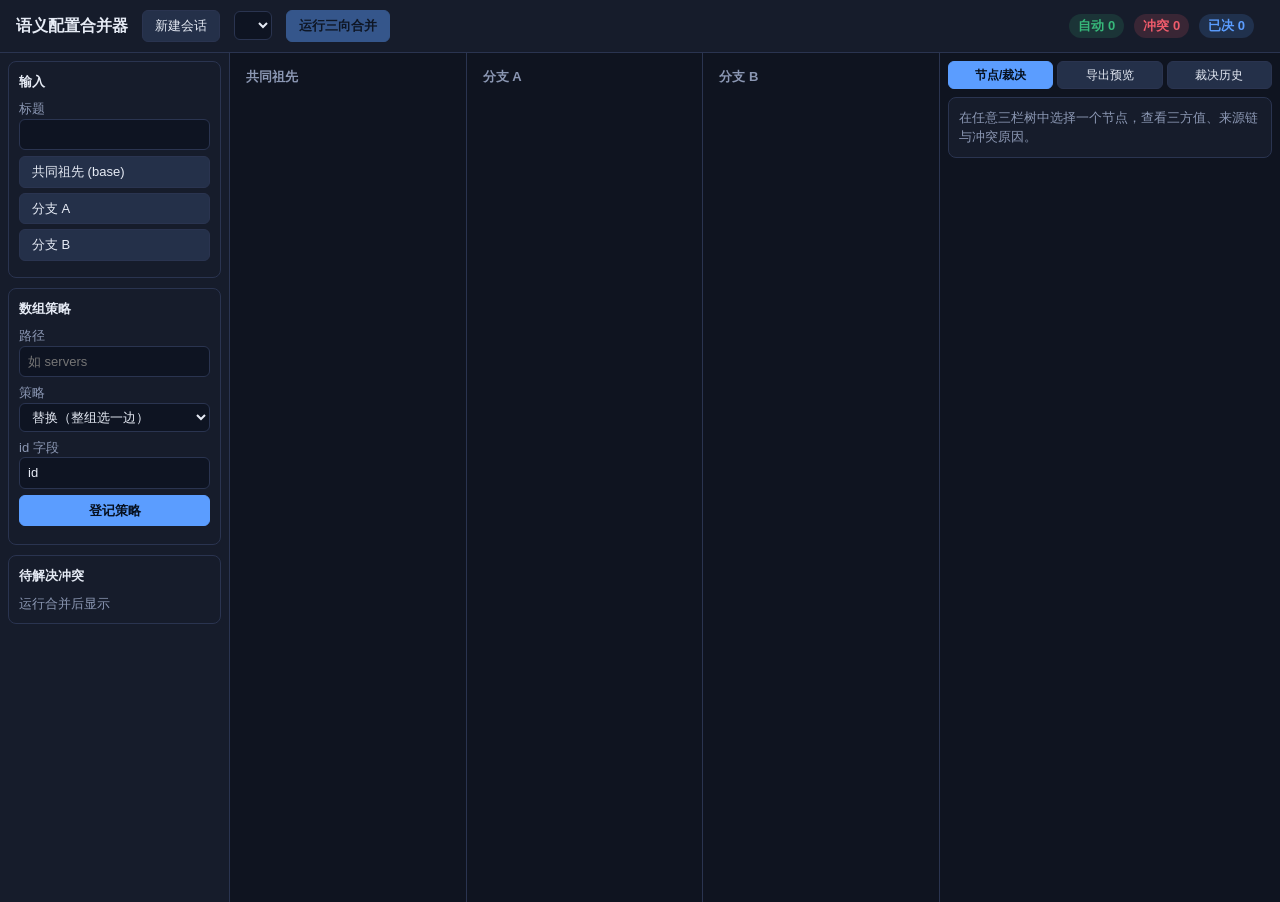
==== src/main/resources/web/index.html @ 7c8f6359 "pwgsb 1169 run A: product snapshot (session 01a0c4bd-2580-7c31-b563-5bc029de0dad)" ====
<!DOCTYPE html>
<html lang="zh-CN">
<head>
<meta charset="utf-8">
<meta name="viewport" content="width=device-width, initial-scale=1">
<title>语义配置合并器</title>
<style>
:root {
  --bg:#0f1420; --panel:#161c2b; --panel2:#1d2536; --line:#2a3450;
  --text:#e6ebf5; --muted:#8b97b3; --accent:#5b9dff; --ok:#37b87a;
  --warn:#e8a13a; --bad:#ef5b6b; --chip:#243049;
}
* { box-sizing:border-box; }
body { margin:0; font:13px/1.5 -apple-system,"PingFang SC","Microsoft YaHei",Segoe UI,Roboto,sans-serif;
  background:var(--bg); color:var(--text); }
header { display:flex; align-items:center; gap:14px; padding:10px 16px; background:var(--panel);
  border-bottom:1px solid var(--line); position:sticky; top:0; z-index:20; }
header h1 { font-size:16px; margin:0; }
button,select,input,textarea { font:inherit; color:var(--text); }
button { background:var(--chip); border:1px solid var(--line); border-radius:6px; padding:5px 12px; cursor:pointer; }
button:hover { border-color:var(--accent); }
button.primary { background:var(--accent); border-color:var(--accent); color:#06101f; font-weight:600; }
button.danger { border-color:var(--bad); color:#ffd7dc; }
button:disabled { opacity:.45; cursor:not-allowed; }
input,select,textarea { background:#0e1422; border:1px solid var(--line); border-radius:6px; padding:5px 8px; }
.muted { color:var(--muted); }
.stat { display:flex; gap:10px; align-items:center; margin-left:auto; }
.badge { padding:2px 9px; border-radius:20px; font-weight:600; }
.badge.auto { background:rgba(55,184,122,.15); color:var(--ok); }
.badge.conf { background:rgba(239,91,107,.16); color:var(--bad); }
.badge.res { background:rgba(91,157,255,.16); color:var(--accent); }
.layout { display:grid; grid-template-columns:230px 1fr 1fr 1fr 340px; height:calc(100vh - 51px); }
.side { border-right:1px solid var(--line); overflow:auto; padding:8px; }
.side:last-child { border-right:none; }
.side h3 { margin:4px 4px 8px; font-size:12px; color:var(--muted); text-transform:uppercase; letter-spacing:.05em; }
#left { background:var(--panel); }
.tree { font-family:ui-monospace,SFMono-Regular,Menlo,monospace; font-size:12px; }
.node { margin:1px 0 1px 14px; }
.node-root > .row { margin-left:0; }
.row { display:flex; align-items:center; gap:6px; padding:2px 5px; border-radius:5px; cursor:pointer; white-space:nowrap; }
.row:hover { background:var(--panel2); }
.row.sel { background:#243b63; }
.row .twist { width:12px; color:var(--muted); display:inline-block; text-align:center; }
.dot { width:8px; height:8px; border-radius:50%; flex:none; }
.dot.AUTO { background:var(--ok); } .dot.CONFLICT { background:var(--bad); }
.dot.MAP,.dot.ARRAY { background:var(--accent); } .dot.BLOCKED { background:var(--warn); }
.kv { color:var(--text); }
.val { color:var(--muted); margin-left:4px; overflow:hidden; text-overflow:ellipsis; }
.pill { margin-left:auto; font-size:10px; padding:0 6px; border-radius:10px; }
.pill.AUTO { background:rgba(55,184,122,.15); color:var(--ok); }
.pill.CONFLICT,.pill.BLOCKED { background:rgba(239,91,107,.16); color:var(--bad); }
.pill.RESOLVED { background:rgba(91,157,255,.16); color:var(--accent); }
.card { background:var(--panel); border:1px solid var(--line); border-radius:8px; padding:10px; margin-bottom:10px; }
.card h4 { margin:0 0 8px; font-size:13px; }
label.fl { display:block; margin:6px 0; color:var(--muted); }
textarea { width:100%; min-height:90px; resize:vertical; }
.choice { display:block; width:100%; text-align:left; margin:5px 0; }
.choice.sel { border-color:var(--accent); background:#1a2a47; }
.preview { white-space:pre-wrap; word-break:break-all; background:#0d1320; border:1px solid var(--line);
  border-radius:6px; padding:7px; font-family:ui-monospace,monospace; font-size:11px; max-height:150px; overflow:auto; }
.kvsrc { display:grid; grid-template-columns:74px 1fr; gap:3px 8px; font-size:12px; }
.kvsrc .k { color:var(--muted); }
.prov { font-size:11px; }
.prov li { margin-bottom:4px; }
.tag-del { color:var(--bad); } .tag-null { color:var(--warn); } .tag-miss { color:var(--muted); font-style:italic; }
.sec-tabs { display:flex; gap:4px; margin-bottom:8px; }
.sec-tabs button { flex:1; padding:4px; font-size:12px; }
.confitem { padding:6px 8px; border-radius:6px; margin-bottom:4px; background:var(--panel2); cursor:pointer; font-size:11px; }
.confitem:hover { outline:1px solid var(--accent); }
.confitem .p { color:var(--accent); word-break:break-all; }
.toast { position:fixed; bottom:16px; left:50%; transform:translateX(-50%); background:#20304f;
  border:1px solid var(--accent); padding:9px 16px; border-radius:8px; z-index:50; display:none; max-width:70%; }
.toast.err { border-color:var(--bad); }
.col-head { padding:6px 8px; font-weight:600; color:var(--muted); display:flex; justify-content:space-between; align-items:center; }
.anchor-hint { color:#c9a23a; font-size:10px; }
</style>
</head>
<body>
<header>
  <h1>语义配置合并器</h1>
  <button id="btn-new">新建会话</button>
  <select id="sessions"></select>
  <button id="btn-merge" class="primary" disabled>运行三向合并</button>
  <div class="stat">
    <span class="badge auto" id="st-auto">自动 0</span>
    <span class="badge conf" id="st-conf">冲突 0</span>
    <span class="badge res" id="st-res">已决 0</span>
    <span class="muted" id="st-ver"></span>
  </div>
</header>

<div class="layout">
  <div class="side" id="left">
    <div class="card">
      <h4>输入</h4>
      <label class="fl">标题 <input id="title" style="width:100%"></label>
      <button class="choice" data-in="base">共同祖先 (base)</button>
      <button class="choice" data-in="a">分支 A</button>
      <button class="choice" data-in="b">分支 B</button>
      <div id="fp" class="muted" style="font-size:10px; margin-top:6px; word-break:break-all"></div>
    </div>
    <div class="card">
      <h4>数组策略</h4>
      <label class="fl">路径 <input id="strat-path" placeholder="如 servers" style="width:100%"></label>
      <label class="fl">策略
        <select id="strat-kind" style="width:100%">
          <option value="REPLACE">替换（整组选一边）</option>
          <option value="ID">按稳定 id 合并</option>
          <option value="SEQUENCE">有序序列（diff3）</option>
        </select>
      </label>
      <label class="fl">id 字段 <input id="strat-idfield" value="id" style="width:100%"></label>
      <button id="strat-add" class="primary" style="width:100%">登记策略</button>
      <div id="strat-list" style="margin-top:8px"></div>
    </div>
    <div class="card">
      <h4>待解决冲突</h4>
      <div id="conf-list"><div class="muted">运行合并后显示</div></div>
    </div>
  </div>

  <div class="side"><div class="col-head"><span>共同祖先</span><span id="fmt-base"></span></div><div id="tree-base" class="tree"></div></div>
  <div class="side"><div class="col-head"><span>分支 A</span><span id="fmt-a"></span></div><div id="tree-a" class="tree"></div></div>
  <div class="side"><div class="col-head"><span>分支 B</span><span id="fmt-b"></span></div><div id="tree-b" class="tree"></div></div>

  <div class="side" id="right">
    <div class="sec-tabs">
      <button id="tab-detail" class="primary">节点/裁决</button>
      <button id="tab-export">导出预览</button>
      <button id="tab-history">裁决历史</button>
    </div>
    <div id="pane-detail">
      <div class="card"><div class="muted">在任意三栏树中选择一个节点，查看三方值、来源链与冲突原因。</div></div>
    </div>
    <div id="pane-export" style="display:none">
      <div class="card">
        <h4>结果预览</h4>
        <select id="out-format"><option value="YAML">YAML</option><option value="JSON">JSON</option></select>
        <div id="export-preview" class="preview" style="max-height:300px; margin-top:8px"></div>
        <div class="muted" id="export-fp" style="margin-top:6px; font-size:10px; word-break:break-all"></div>
        <button id="btn-export" class="primary" style="width:100%; margin-top:8px" disabled>下载合并包 (.json)</button>
        <label class="fl" style="margin-top:8px">导入合并包（重放校验）</label>
        <input type="file" id="import-file" accept=".json,application/json" style="width:100%">
      </div>
    </div>
    <div id="pane-history" style="display:none"><div class="card"><div id="history" class="muted">暂无</div></div></div>
  </div>
</div>

<div class="toast" id="toast"></div>
<script src="/app.js"></script>
</body>
</html>
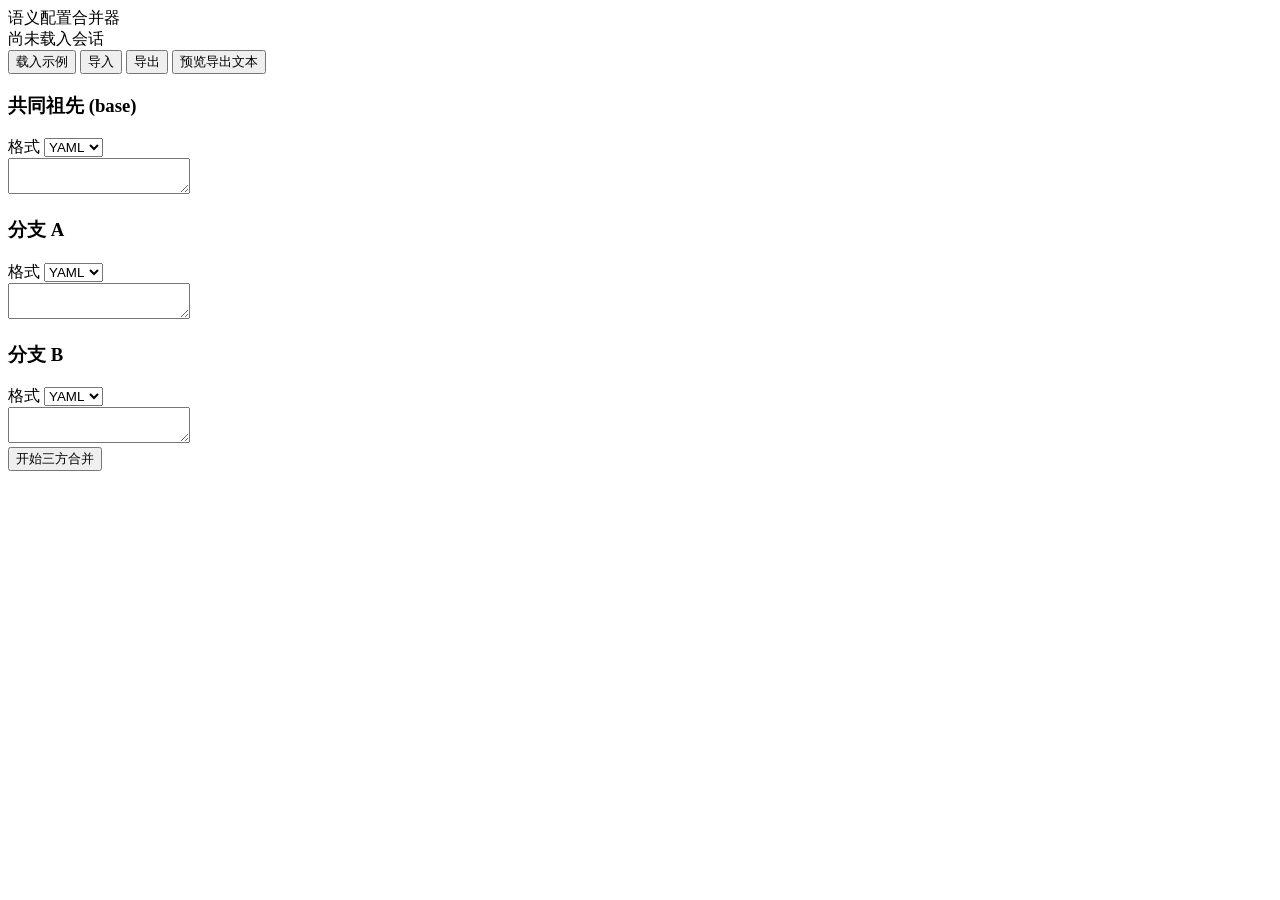
==== commit b41f428e: "pwgsb 1169 run A: product snapshot (session 01a0c51d-cb52-75a1-ab5e-0fd61e892b1b)" ====
--- a/src/main/resources/web/index.html
+++ b/src/main/resources/web/index.html
@@ -4,150 +4,96 @@
 <meta charset="utf-8">
 <meta name="viewport" content="width=device-width, initial-scale=1">
 <title>语义配置合并器</title>
-<style>
-:root {
-  --bg:#0f1420; --panel:#161c2b; --panel2:#1d2536; --line:#2a3450;
-  --text:#e6ebf5; --muted:#8b97b3; --accent:#5b9dff; --ok:#37b87a;
-  --warn:#e8a13a; --bad:#ef5b6b; --chip:#243049;
-}
-* { box-sizing:border-box; }
-body { margin:0; font:13px/1.5 -apple-system,"PingFang SC","Microsoft YaHei",Segoe UI,Roboto,sans-serif;
-  background:var(--bg); color:var(--text); }
-header { display:flex; align-items:center; gap:14px; padding:10px 16px; background:var(--panel);
-  border-bottom:1px solid var(--line); position:sticky; top:0; z-index:20; }
-header h1 { font-size:16px; margin:0; }
-button,select,input,textarea { font:inherit; color:var(--text); }
-button { background:var(--chip); border:1px solid var(--line); border-radius:6px; padding:5px 12px; cursor:pointer; }
-button:hover { border-color:var(--accent); }
-button.primary { background:var(--accent); border-color:var(--accent); color:#06101f; font-weight:600; }
-button.danger { border-color:var(--bad); color:#ffd7dc; }
-button:disabled { opacity:.45; cursor:not-allowed; }
-input,select,textarea { background:#0e1422; border:1px solid var(--line); border-radius:6px; padding:5px 8px; }
-.muted { color:var(--muted); }
-.stat { display:flex; gap:10px; align-items:center; margin-left:auto; }
-.badge { padding:2px 9px; border-radius:20px; font-weight:600; }
-.badge.auto { background:rgba(55,184,122,.15); color:var(--ok); }
-.badge.conf { background:rgba(239,91,107,.16); color:var(--bad); }
-.badge.res { background:rgba(91,157,255,.16); color:var(--accent); }
-.layout { display:grid; grid-template-columns:230px 1fr 1fr 1fr 340px; height:calc(100vh - 51px); }
-.side { border-right:1px solid var(--line); overflow:auto; padding:8px; }
-.side:last-child { border-right:none; }
-.side h3 { margin:4px 4px 8px; font-size:12px; color:var(--muted); text-transform:uppercase; letter-spacing:.05em; }
-#left { background:var(--panel); }
-.tree { font-family:ui-monospace,SFMono-Regular,Menlo,monospace; font-size:12px; }
-.node { margin:1px 0 1px 14px; }
-.node-root > .row { margin-left:0; }
-.row { display:flex; align-items:center; gap:6px; padding:2px 5px; border-radius:5px; cursor:pointer; white-space:nowrap; }
-.row:hover { background:var(--panel2); }
-.row.sel { background:#243b63; }
-.row .twist { width:12px; color:var(--muted); display:inline-block; text-align:center; }
-.dot { width:8px; height:8px; border-radius:50%; flex:none; }
-.dot.AUTO { background:var(--ok); } .dot.CONFLICT { background:var(--bad); }
-.dot.MAP,.dot.ARRAY { background:var(--accent); } .dot.BLOCKED { background:var(--warn); }
-.kv { color:var(--text); }
-.val { color:var(--muted); margin-left:4px; overflow:hidden; text-overflow:ellipsis; }
-.pill { margin-left:auto; font-size:10px; padding:0 6px; border-radius:10px; }
-.pill.AUTO { background:rgba(55,184,122,.15); color:var(--ok); }
-.pill.CONFLICT,.pill.BLOCKED { background:rgba(239,91,107,.16); color:var(--bad); }
-.pill.RESOLVED { background:rgba(91,157,255,.16); color:var(--accent); }
-.card { background:var(--panel); border:1px solid var(--line); border-radius:8px; padding:10px; margin-bottom:10px; }
-.card h4 { margin:0 0 8px; font-size:13px; }
-label.fl { display:block; margin:6px 0; color:var(--muted); }
-textarea { width:100%; min-height:90px; resize:vertical; }
-.choice { display:block; width:100%; text-align:left; margin:5px 0; }
-.choice.sel { border-color:var(--accent); background:#1a2a47; }
-.preview { white-space:pre-wrap; word-break:break-all; background:#0d1320; border:1px solid var(--line);
-  border-radius:6px; padding:7px; font-family:ui-monospace,monospace; font-size:11px; max-height:150px; overflow:auto; }
-.kvsrc { display:grid; grid-template-columns:74px 1fr; gap:3px 8px; font-size:12px; }
-.kvsrc .k { color:var(--muted); }
-.prov { font-size:11px; }
-.prov li { margin-bottom:4px; }
-.tag-del { color:var(--bad); } .tag-null { color:var(--warn); } .tag-miss { color:var(--muted); font-style:italic; }
-.sec-tabs { display:flex; gap:4px; margin-bottom:8px; }
-.sec-tabs button { flex:1; padding:4px; font-size:12px; }
-.confitem { padding:6px 8px; border-radius:6px; margin-bottom:4px; background:var(--panel2); cursor:pointer; font-size:11px; }
-.confitem:hover { outline:1px solid var(--accent); }
-.confitem .p { color:var(--accent); word-break:break-all; }
-.toast { position:fixed; bottom:16px; left:50%; transform:translateX(-50%); background:#20304f;
-  border:1px solid var(--accent); padding:9px 16px; border-radius:8px; z-index:50; display:none; max-width:70%; }
-.toast.err { border-color:var(--bad); }
-.col-head { padding:6px 8px; font-weight:600; color:var(--muted); display:flex; justify-content:space-between; align-items:center; }
-.anchor-hint { color:#c9a23a; font-size:10px; }
-</style>
+<link rel="stylesheet" href="/static/app.css">
 </head>
 <body>
-<header>
-  <h1>语义配置合并器</h1>
-  <button id="btn-new">新建会话</button>
-  <select id="sessions"></select>
-  <button id="btn-merge" class="primary" disabled>运行三向合并</button>
-  <div class="stat">
-    <span class="badge auto" id="st-auto">自动 0</span>
-    <span class="badge conf" id="st-conf">冲突 0</span>
-    <span class="badge res" id="st-res">已决 0</span>
-    <span class="muted" id="st-ver"></span>
+<header class="topbar">
+  <div class="brand">语义配置合并器</div>
+  <div class="meta" id="sessionMeta">尚未载入会话</div>
+  <div class="actions">
+    <button id="btnSample" type="button">载入示例</button>
+    <button id="btnImport" type="button">导入</button>
+    <button id="btnExport" type="button">导出</button>
+    <button id="btnPreview" type="button">预览导出文本</button>
   </div>
 </header>
 
-<div class="layout">
-  <div class="side" id="left">
-    <div class="card">
-      <h4>输入</h4>
-      <label class="fl">标题 <input id="title" style="width:100%"></label>
-      <button class="choice" data-in="base">共同祖先 (base)</button>
-      <button class="choice" data-in="a">分支 A</button>
-      <button class="choice" data-in="b">分支 B</button>
-      <div id="fp" class="muted" style="font-size:10px; margin-top:6px; word-break:break-all"></div>
+<section class="composer" id="composer">
+  <div class="composer-col">
+    <h3>共同祖先 (base)</h3>
+    <div class="format-line">
+      <label>格式
+        <select id="baseFormat"><option>YAML</option><option>JSON</option><option>AUTO</option></select>
+      </label>
     </div>
-    <div class="card">
-      <h4>数组策略</h4>
-      <label class="fl">路径 <input id="strat-path" placeholder="如 servers" style="width:100%"></label>
-      <label class="fl">策略
-        <select id="strat-kind" style="width:100%">
-          <option value="REPLACE">替换（整组选一边）</option>
-          <option value="ID">按稳定 id 合并</option>
-          <option value="SEQUENCE">有序序列（diff3）</option>
-        </select>
+    <textarea id="baseText" spellcheck="false"></textarea>
+  </div>
+  <div class="composer-col">
+    <h3>分支 A</h3>
+    <div class="format-line">
+      <label>格式
+        <select id="aFormat"><option>YAML</option><option>JSON</option><option>AUTO</option></select>
       </label>
-      <label class="fl">id 字段 <input id="strat-idfield" value="id" style="width:100%"></label>
-      <button id="strat-add" class="primary" style="width:100%">登记策略</button>
-      <div id="strat-list" style="margin-top:8px"></div>
     </div>
-    <div class="card">
-      <h4>待解决冲突</h4>
-      <div id="conf-list"><div class="muted">运行合并后显示</div></div>
+    <textarea id="aText" spellcheck="false"></textarea>
+  </div>
+  <div class="composer-col">
+    <h3>分支 B</h3>
+    <div class="format-line">
+      <label>格式
+        <select id="bFormat"><option>YAML</option><option>JSON</option><option>AUTO</option></select>
+      </label>
+    </div>
+    <textarea id="bText" spellcheck="false"></textarea>
+  </div>
+  <div class="composer-actions">
+    <button id="btnMerge" type="button" class="primary">开始三方合并</button>
+    <button id="btnUpdateInputs" type="button" hidden>更新输入并重算</button>
+    <span id="composerError" class="error"></span>
+  </div>
+</section>
+
+<main class="workspace" hidden>
+  <div class="pane pane-base">
+    <div class="pane-head"><h2>祖先</h2><span class="fp" id="fpBase"></span></div>
+    <div class="tree" id="treeBase"></div>
+  </div>
+  <div class="pane pane-result">
+    <div class="pane-head">
+      <h2>合并结果</h2>
+      <div class="pane-tools">
+        <select id="exportFormat"><option value="YAML">YAML</option><option value="JSON">JSON</option></select>
+        <span id="conflictBadge" class="badge">0 冲突</span>
+      </div>
+    </div>
+    <div class="tree" id="treeResult"></div>
+  </div>
+  <div class="pane pane-side">
+    <div class="pane-head"><h2>分支 A / B 差异定位</h2></div>
+    <div class="side-ab">
+      <div><h3>分支 A</h3><span class="fp" id="fpA"></span><div class="tree small" id="treeA"></div></div>
+      <div><h3>分支 B</h3><span class="fp" id="fpB"></span><div class="tree small" id="treeB"></div></div>
     </div>
   </div>
+</main>
 
-  <div class="side"><div class="col-head"><span>共同祖先</span><span id="fmt-base"></span></div><div id="tree-base" class="tree"></div></div>
-  <div class="side"><div class="col-head"><span>分支 A</span><span id="fmt-a"></span></div><div id="tree-a" class="tree"></div></div>
-  <div class="side"><div class="col-head"><span>分支 B</span><span id="fmt-b"></span></div><div id="tree-b" class="tree"></div></div>
+<aside class="detail" id="detailPanel" hidden>
+  <div class="detail-head">
+    <h2 id="detailTitle">节点详情</h2>
+    <button id="btnCloseDetail" type="button">×</button>
+  </div>
+  <div id="detailBody"></div>
+</aside>
 
-  <div class="side" id="right">
-    <div class="sec-tabs">
-      <button id="tab-detail" class="primary">节点/裁决</button>
-      <button id="tab-export">导出预览</button>
-      <button id="tab-history">裁决历史</button>
-    </div>
-    <div id="pane-detail">
-      <div class="card"><div class="muted">在任意三栏树中选择一个节点，查看三方值、来源链与冲突原因。</div></div>
-    </div>
-    <div id="pane-export" style="display:none">
-      <div class="card">
-        <h4>结果预览</h4>
-        <select id="out-format"><option value="YAML">YAML</option><option value="JSON">JSON</option></select>
-        <div id="export-preview" class="preview" style="max-height:300px; margin-top:8px"></div>
-        <div class="muted" id="export-fp" style="margin-top:6px; font-size:10px; word-break:break-all"></div>
-        <button id="btn-export" class="primary" style="width:100%; margin-top:8px" disabled>下载合并包 (.json)</button>
-        <label class="fl" style="margin-top:8px">导入合并包（重放校验）</label>
-        <input type="file" id="import-file" accept=".json,application/json" style="width:100%">
-      </div>
-    </div>
-    <div id="pane-history" style="display:none"><div class="card"><div id="history" class="muted">暂无</div></div></div>
+<div class="overlay" id="modalOverlay" hidden>
+  <div class="modal">
+    <div class="modal-head"><h2 id="modalTitle"></h2><button id="btnCloseModal" type="button">×</button></div>
+    <div class="modal-body" id="modalBody"></div>
+    <div class="modal-foot" id="modalFoot"></div>
   </div>
 </div>
 
-<div class="toast" id="toast"></div>
-<script src="/app.js"></script>
+<div class="toast" id="toast" hidden></div>
+<script src="/static/app.js"></script>
 </body>
 </html>
